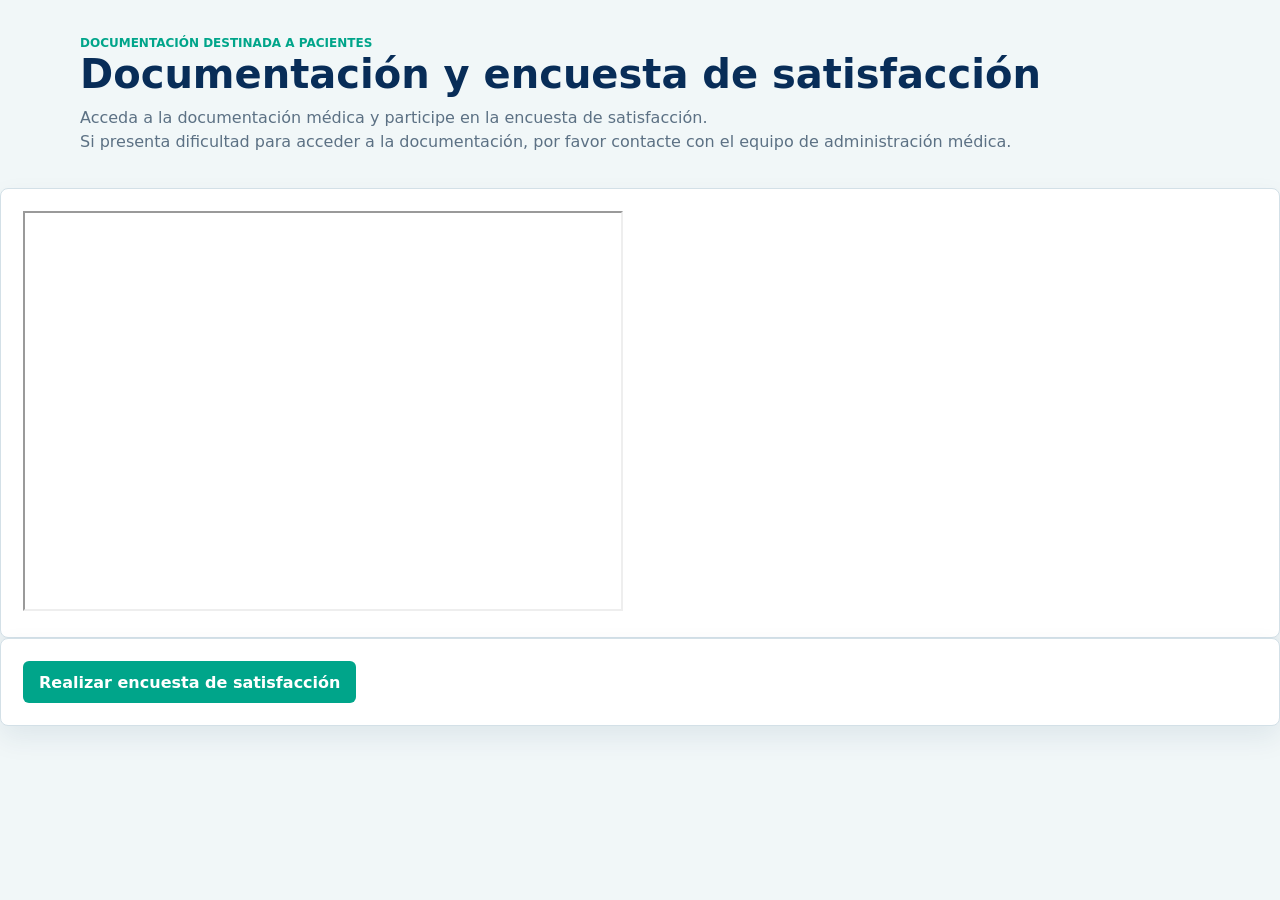
==== acceso-documentacion.html @ da7b1560 "Acceso a documentación" ====
<!DOCTYPE html>
<html lang="en">
<head>
    <meta charset="UTF-8">
    <meta name="viewport" content="width=device-width, initial-scale=1.0">
    <title>PULSO - Documentación</title>
    <link rel="stylesheet" href="css/estilos.css">
    <link rel="icon" type="image/png" href="recursos/logo-pulsoA.png">
</head>
<body>
    <main class="pagina">
        <section class="encabezado-pagina">
            <div>
                <p class="subtitulo">Documentación destinada a pacientes</p>
                <h1>Documentación y encuesta de satisfacción</h1>
                <p>Acceda a la documentación médica y participe en la encuesta de satisfacción.</p>
                <p>Si presenta dificultad para acceder a la documentación, por favor contacte con el equipo de administración médica.</p>
            </div>
        </section>
    </main>
    <section class="tarjeta">
         <iframe src="https://ejemplo.com/" width="600" height="400" title="Descripción del contenido"></iframe>
    </section>
    <section class="tarjeta">
        <button class="boton">
            <a href="https://docs.google.com/forms/d/e/1FAIpQLSfJkMBk6zEfDX_BUSWaCrqtnWKvneUFvyJ63xo0dtO50H0YJw/viewform?usp=header">Realizar encuesta de satisfacción</a>
        </button>
    </section>
</body>
</html>
---- css/estilos.css ----
@import url("general.css");
@import url("navegacion.css");
@import url("estructura.css");
@import url("botones.css");
@import url("formularios.css");
@import url("tablas.css");
@import url("estados.css");
@import url("fichas.css");
@import url("ingreso.css");
@import url("responsive.css");
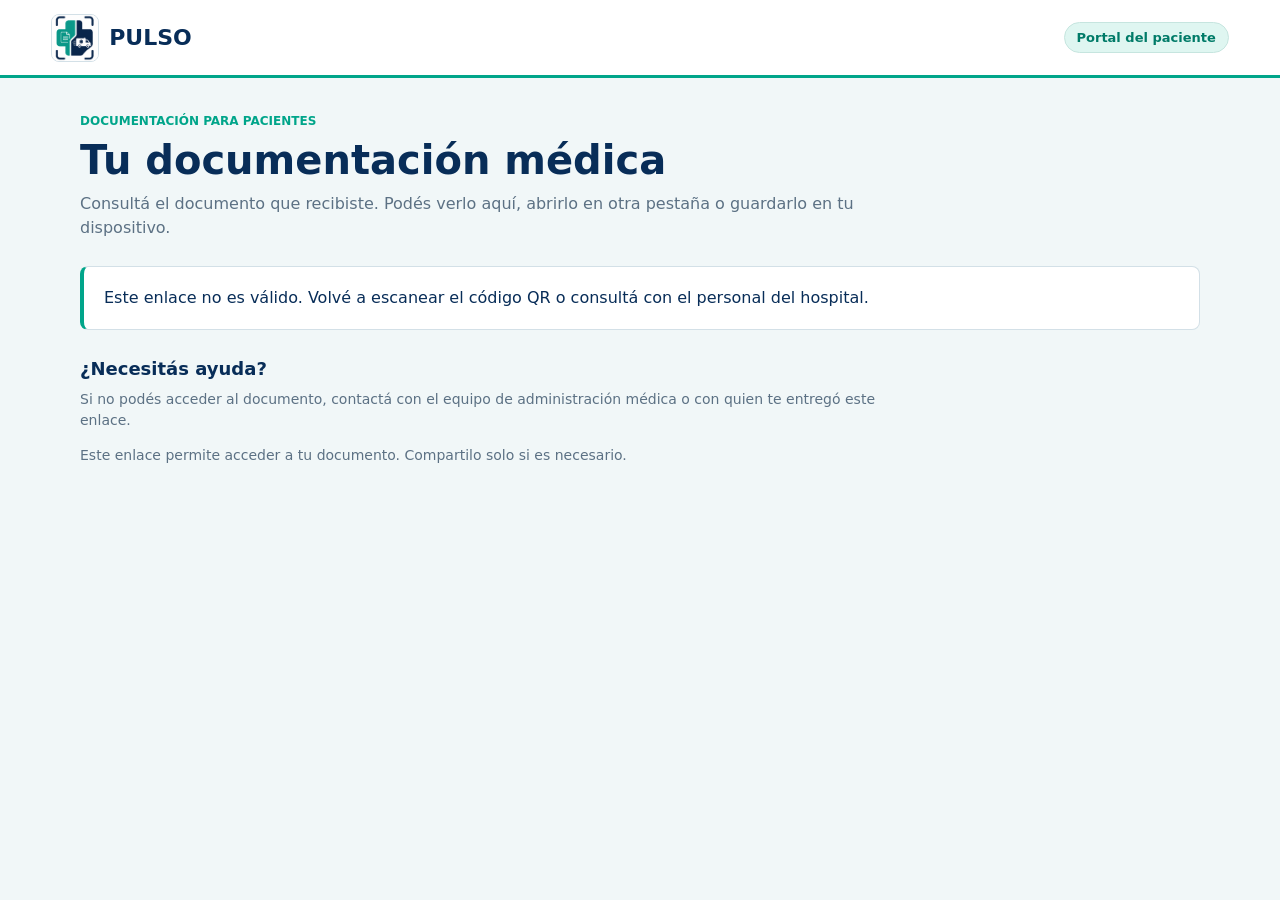
==== commit b7694b5e: "Documentos" ====
--- a/acceso-documentacion.html
+++ b/acceso-documentacion.html
@@ -1,30 +1,71 @@
-<!DOCTYPE html>
-<html lang="en">
-<head>
-    <meta charset="UTF-8">
-    <meta name="viewport" content="width=device-width, initial-scale=1.0">
-    <title>PULSO - Documentación</title>
+<!doctype html>
+<html lang="es">
+  <head>
+    <meta charset="utf-8">
+    <meta name="viewport" content="width=device-width, initial-scale=1">
+    <meta name="referrer" content="no-referrer">
+    <title>PULSO - Tu documentación</title>
     <link rel="stylesheet" href="css/estilos.css">
+    <link rel="stylesheet" href="css/documentos.css">
     <link rel="icon" type="image/png" href="recursos/logo-pulsoA.png">
-</head>
-<body>
-    <main class="pagina">
-        <section class="encabezado-pagina">
-            <div>
-                <p class="subtitulo">Documentación destinada a pacientes</p>
-                <h1>Documentación y encuesta de satisfacción</h1>
-                <p>Acceda a la documentación médica y participe en la encuesta de satisfacción.</p>
-                <p>Si presenta dificultad para acceder a la documentación, por favor contacte con el equipo de administración médica.</p>
-            </div>
-        </section>
+    <script src="acceso-documentacion.js" defer></script>
+  </head>
+  <body class="portal-documentacion">
+    <header class="barra-superior barra-documentacion">
+      <div class="marca">
+        <img src="recursos/logo-pulsoA.png" alt="">
+        <span>PULSO</span>
+      </div>
+      <span class="etiqueta-documentacion">Portal del paciente</span>
+    </header>
+
+    <main class="pagina pagina-documentacion">
+      <section class="presentacion-documentacion" aria-labelledby="tituloDocumento">
+        <p class="subtitulo">Documentación para pacientes</p>
+        <h1 id="tituloDocumento">Tu documentación médica</h1>
+        <p>Consultá el documento que recibiste. Podés verlo aquí, abrirlo en otra pestaña o guardarlo en tu dispositivo.</p>
+      </section>
+
+      <div class="estado-documentacion">
+        <p id="estadoDocumento" class="mensaje-documento" role="status" aria-live="polite" aria-atomic="true">Estamos preparando tu documento...</p>
+        <button id="reintentarDocumento" class="boton boton-secundario" type="button" hidden>Volver a intentar</button>
+      </div>
+
+      <section id="contenidoDocumento" class="tarjeta tarjeta-documento" aria-labelledby="tituloVisor" hidden>
+        <div class="cabecera-documento">
+          <div>
+            <p class="subtitulo">Archivo recibido</p>
+            <h2 id="tituloVisor">Visualización del documento</h2>
+            <p id="datosDocumento" class="datos-documento"></p>
+          </div>
+          <div class="acciones acciones-documento">
+            <a id="abrirDocumento" class="boton" target="_blank" rel="noopener noreferrer" referrerpolicy="no-referrer">Abrir documento</a>
+            <a id="descargarDocumento" class="boton boton-secundario" download>Descargar</a>
+          </div>
+        </div>
+
+        <div id="visorDocumento" class="visor-documento" role="region" aria-label="Vista del documento"></div>
+        <p id="avisoVisor" class="aviso-visor">La vista previa depende del formato y del navegador. Si no ves el archivo, usá «Abrir documento» o «Descargar».</p>
+      </section>
+
+      <section id="encuestaDocumento" class="tarjeta tarjeta-encuesta" aria-labelledby="tituloEncuesta" hidden>
+        <div>
+          <p class="subtitulo">Encuesta de satisfacción</p>
+          <h2 id="tituloEncuesta">Tu opinión nos ayuda</h2>
+          <p>Contanos cómo fue tu experiencia para ayudarnos a mejorar la atención.</p>
+        </div>
+        <a class="boton boton-secundario" href="https://docs.google.com/forms/d/e/1FAIpQLSfJkMBk6zEfDX_BUSWaCrqtnWKvneUFvyJ63xo0dtO50H0YJw/viewform?usp=header" target="_blank" rel="noopener noreferrer" referrerpolicy="no-referrer" title="La encuesta se abre en una pestaña nueva">Realizar encuesta de satisfacción</a>
+      </section>
+
+      <aside class="ayuda-documentacion" aria-labelledby="tituloAyuda">
+        <h2 id="tituloAyuda">¿Necesitás ayuda?</h2>
+        <p>Si no podés acceder al documento, contactá con el equipo de administración médica o con quien te entregó este enlace.</p>
+        <p class="nota-enlace">Este enlace permite acceder a tu documento. Compartilo solo si es necesario.</p>
+      </aside>
+
+      <noscript>
+        <p class="mensaje-documento">Para consultar el documento, activá JavaScript en tu navegador y volvé a abrir este enlace.</p>
+      </noscript>
     </main>
-    <section class="tarjeta">
-         <iframe src="https://ejemplo.com/" width="600" height="400" title="Descripción del contenido"></iframe>
-    </section>
-    <section class="tarjeta">
-        <button class="boton">
-            <a href="https://docs.google.com/forms/d/e/1FAIpQLSfJkMBk6zEfDX_BUSWaCrqtnWKvneUFvyJ63xo0dtO50H0YJw/viewform?usp=header">Realizar encuesta de satisfacción</a>
-        </button>
-    </section>
-</body>
-</html>+  </body>
+</html>
--- a/css/documentos.css
+++ b/css/documentos.css
@@ -0,0 +1,274 @@
+.pagina-qr {
+  max-width: 680px;
+}
+
+.tarjeta-qr {
+  text-align: center;
+}
+
+.tarjeta-qr h1 {
+  font-size: 34px;
+}
+
+.tarjeta-qr h2 {
+  margin-top: 22px;
+}
+
+.codigo-qr {
+  display: inline-block;
+  margin: 14px auto 20px;
+  border: 1px solid var(--borde);
+  border-radius: 8px;
+  padding: 14px;
+  background: var(--blanco);
+}
+
+.codigo-qr img,
+.codigo-qr canvas {
+  display: block;
+  width: min(250px, 70vw);
+  height: auto;
+}
+
+.acciones-qr {
+  justify-content: center;
+}
+
+.aviso-qr-local {
+  border: 1px solid #e4cf9d;
+  border-radius: 8px;
+  padding: 14px;
+  color: var(--amarillo-texto);
+  background: var(--amarillo-claro);
+  font-size: 14px;
+}
+
+.pagina-documentacion .estado-documento-error {
+  border-left-color: var(--rojo-texto);
+  color: var(--rojo-texto);
+  background: var(--rojo-claro);
+}
+
+.portal-documentacion .barra-documentacion {
+  flex-direction: row;
+  align-items: center;
+  flex-wrap: wrap;
+  gap: 12px;
+}
+
+.portal-documentacion .etiqueta-documentacion {
+  border: 1px solid #c6e5df;
+  border-radius: 20px;
+  padding: 7px 12px;
+  color: var(--verde-oscuro);
+  background: var(--verde-claro);
+  font-size: 13px;
+  font-weight: 700;
+}
+
+.pagina-documentacion {
+  max-width: 1120px;
+}
+
+.pagina-documentacion .presentacion-documentacion {
+  max-width: 800px;
+  margin-bottom: 26px;
+}
+
+.pagina-documentacion h1,
+.pagina-documentacion h2,
+.pagina-documentacion .datos-documento {
+  overflow-wrap: anywhere;
+}
+
+.pagina-documentacion h1 {
+  font-size: clamp(28px, 4vw, 40px);
+}
+
+.pagina-documentacion .presentacion-documentacion > p:last-child {
+  margin-bottom: 0;
+}
+
+.pagina-documentacion .estado-documentacion {
+  margin-bottom: 20px;
+}
+
+.pagina-documentacion .mensaje-documento {
+  margin: 0 0 12px;
+  border: 1px solid var(--borde);
+  border-left: 4px solid var(--verde);
+  border-radius: 8px;
+  padding: 18px 20px;
+  color: var(--azul);
+  background: var(--blanco);
+  line-height: 1.6;
+  overflow-wrap: anywhere;
+}
+
+.pagina-documentacion .tarjeta-documento {
+  margin-bottom: 22px;
+  padding: 26px;
+}
+
+.pagina-documentacion .cabecera-documento {
+  display: flex;
+  align-items: center;
+  justify-content: space-between;
+  flex-wrap: wrap;
+  gap: 18px;
+  margin-bottom: 22px;
+}
+
+.pagina-documentacion .cabecera-documento > div:first-child {
+  flex: 1 1 280px;
+  min-width: 0;
+}
+
+.pagina-documentacion .cabecera-documento h2 {
+  margin-bottom: 7px;
+}
+
+.pagina-documentacion .datos-documento {
+  margin: 0;
+  font-size: 14px;
+}
+
+.pagina-documentacion .acciones-documento {
+  min-width: 0;
+}
+
+.pagina-documentacion .boton {
+  min-height: 46px;
+  overflow-wrap: anywhere;
+}
+
+.pagina-documentacion .boton:focus-visible {
+  outline: 3px solid var(--azul);
+  outline-offset: 3px;
+}
+
+.pagina-documentacion .visor-documento {
+  overflow: hidden;
+  border: 1px solid var(--borde);
+  border-radius: 10px;
+  background: #f7fafc;
+}
+
+.pagina-documentacion .visor-documento iframe {
+  display: block;
+  width: 100%;
+  height: 72vh;
+  min-height: 420px;
+  max-height: 900px;
+  border: 0;
+  background: var(--blanco);
+}
+
+.pagina-documentacion .visor-documento img {
+  display: block;
+  max-width: 100%;
+  height: auto;
+  max-height: 1000px;
+  margin: 0 auto;
+  object-fit: contain;
+  background: var(--blanco);
+}
+
+.pagina-documentacion .visor-documento pre {
+  max-height: 72vh;
+  margin: 0;
+  overflow: auto;
+  padding: 22px;
+  color: var(--texto);
+  background: var(--blanco);
+  font-family: ui-monospace, Consolas, "Courier New", monospace;
+  font-size: 14px;
+  line-height: 1.65;
+  white-space: pre-wrap;
+  overflow-wrap: anywhere;
+}
+
+.pagina-documentacion .visor-documento > p {
+  margin: 0;
+  padding: 24px;
+  line-height: 1.7;
+}
+
+.pagina-documentacion .aviso-visor {
+  margin: 16px 0 0;
+  font-size: 13px;
+}
+
+.pagina-documentacion .tarjeta-encuesta {
+  display: flex;
+  align-items: center;
+  justify-content: space-between;
+  flex-wrap: wrap;
+  gap: 20px;
+  border-top: 3px solid var(--verde);
+  background: #f5fbf9;
+}
+
+.pagina-documentacion .tarjeta-encuesta > div {
+  flex: 1 1 280px;
+  min-width: 0;
+}
+
+.pagina-documentacion .tarjeta-encuesta p:last-child {
+  margin-bottom: 0;
+}
+
+.pagina-documentacion .tarjeta-encuesta > .boton {
+  flex: 0 1 auto;
+  max-width: 100%;
+}
+
+.pagina-documentacion .ayuda-documentacion {
+  max-width: 820px;
+  margin-top: 28px;
+}
+
+.pagina-documentacion .ayuda-documentacion h2 {
+  font-size: 18px;
+}
+
+.pagina-documentacion .ayuda-documentacion p {
+  font-size: 14px;
+}
+
+.pagina-documentacion .nota-enlace {
+  font-size: 12px;
+}
+
+.pagina-documentacion [hidden] {
+  display: none !important;
+}
+
+@media (max-width: 600px) {
+  .pagina-documentacion .tarjeta-documento,
+  .pagina-documentacion .tarjeta-encuesta {
+    padding: 18px;
+  }
+
+  .pagina-documentacion .acciones-documento {
+    width: 100%;
+  }
+
+  .pagina-documentacion .acciones-documento > .boton {
+    flex: 1 1 130px;
+  }
+
+  .pagina-documentacion .tarjeta-encuesta > .boton {
+    width: 100%;
+  }
+
+  .pagina-documentacion .visor-documento iframe {
+    height: 65vh;
+    min-height: 340px;
+  }
+
+  .pagina-documentacion .visor-documento pre {
+    padding: 16px;
+    font-size: 13px;
+  }
+}
